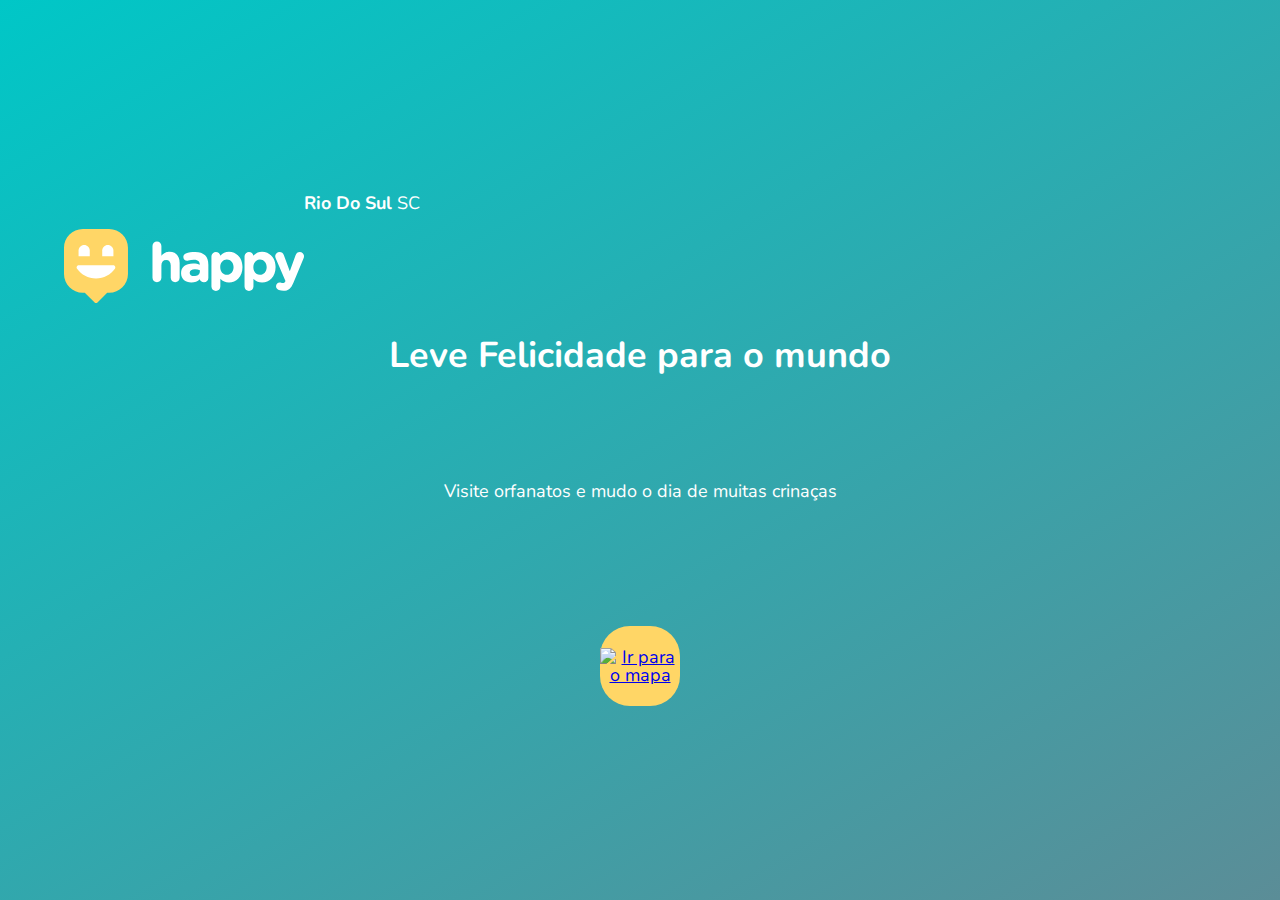
==== index.html @ f2d1fe9d "first commit" ====
<!DOCTYPE html>
<html lang="pt-BR">

<head>
  <meta charset="UTF-8">
  <meta name="viewport" content="width=device-width, initial-scale=1.0">
  <title>Document</title>
  <link rel="icon" href="./public/images/logo-icon.png">
  <link rel="stylesheet" href="./public/css/man.css">
  <link rel="stylesheet" href="./public/css/animations.css">
  <link rel="stylesheet" href="./public/css/page-landing.css">
  <link href="https://fonts.googleapis.com/css2?family=Nunito:wght@400;600;800&display=swap" rel="stylesheet"> 
</head>

<body>
  <div id="page-landing">
    <div id="container">
      <header>
        <img 
        class="animation-up"
        id="logo"
        src="./public/images/logo.svg" 
        alt="Logo Marga happy">
        <div class="location animate-up">
          <p>
            <strong>Rio Do Sul</strong>
            SC
          </p>
        </div>
      </header>

      <main>
        <h1 class="animate-up">Leve Felicidade para o mundo</h1>

        <section class="visit">
          <p class="animate-up">Visite orfanatos e mudo o dia de muitas crinaças</p>

          <a class="animate-up" href="#" title="Visite ornatos">
            <img href="./public/images/arrow.svg" alt="Ir para  o mapa" />
          </a>
        </section>
      </main>
    </div>
  </div>
</body>

</html>
---- public/css/man.css ----
* {
  margin: 0;
  padding: 0;
}
body {
  height: 100vh;
  color: white;
}

:root {
  font-size: 62.5%;
}

body, input, buttom, textarea {
  /* font-weight: 400;
  font-size: 1.8rem;
  font-family: 'Nunito', sans-serif; */

  font: 400 1.8rem/1 'Nunito', sans-serif;
}


.animate-up {
  animation-name: up;
  animation-duration: 300ms;
  animation-fill-mode: backwards;
}
---- public/css/animations.css ----
/* Animações */

@keyframes up {
  from {
    opacity: 0;
    transform: translateY(16px);
  }
  to {
    opacity: 1;
    transform: translateY(0);
  }
}
---- public/css/page-landing.css ----
#page-landing {
  background: linear-gradient(329.54deg, #5b8d97 0%, #00c7c7 100%) no-repeat;
  
  text-align: center;
  min-height: 100vh;

  display: flex;
}

#container {
  margin: auto;

  width: 90%;
}

.location, h1, .visit p {
  height: 16vh;
}

.visit a {
  width: 8rem;
  height: 8rem;
  background: #ffd666;

  border: none;
  border-radius: 3rem;

  display: flex;
  align-items: center;
  justify-content: center;

  margin: 0 auto;

  transition: background 200ms;
}

.visit a:hover {
  background: #96feff;

}

#logo {
  animation-delay: 50ms;
}

.location {
  animation-delay: 100ms;
}

main h1 {
  animation-delay: 150ms;
}

.visit p {
  animation-delay: 200ms;
}

.visit a {
  animation-delay: 250ms;
}

@media (min-width: 760px) {
  header {
    display: flex;
  }
}
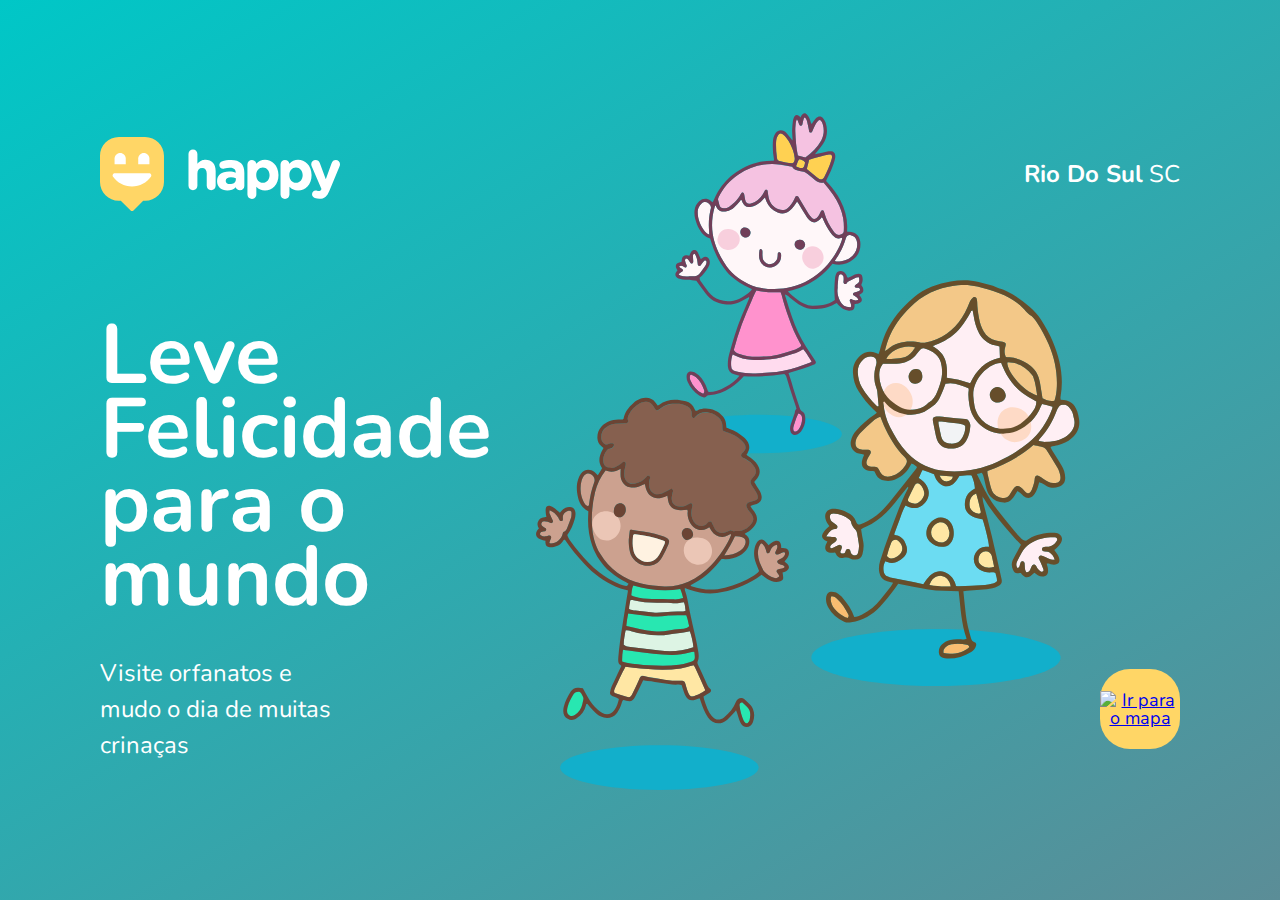
==== commit dfe88dd9: "created Trilha Dicovery: workshop 02" ====
--- a/index.html
+++ b/index.html
@@ -35,7 +35,7 @@
         <section class="visit">
           <p class="animate-up">Visite orfanatos e mudo o dia de muitas crinaças</p>
 
-          <a class="animate-up" href="#" title="Visite ornatos">
+          <a class="animate-up" href="orphanages.html" title="Visite ornatos">
             <img href="./public/images/arrow.svg" alt="Ir para  o mapa" />
           </a>
         </section>
--- a/public/css/man.css
+++ b/public/css/man.css
@@ -1,10 +1,12 @@
 * {
   margin: 0;
   padding: 0;
+  box-sizing: border-box;
 }
 body {
   height: 100vh;
   color: white;
+  background: #EBF2F5;
 }
 
 :root {
@@ -19,10 +21,3 @@
   font: 400 1.8rem/1 'Nunito', sans-serif;
 }
 
-
-.animate-up {
-  animation-name: up;
-  animation-duration: 300ms;
-  animation-fill-mode: backwards;
-}
-
--- a/public/css/animations.css
+++ b/public/css/animations.css
@@ -10,3 +10,32 @@
     transform: translateY(0);
   }
 }
+
+
+@keyframes right {
+  from {
+    transform: translatex(-100%);
+  }
+  ro {
+    transform: translateX(0);
+  }
+}
+
+.animate-up {
+  animation-name: up;
+  animation-duration: 300ms;
+  animation-fill-mode: backwards;
+}
+
+
+.animate-right {
+  animation-name: right;
+  animation-duration: 300ms;
+}
+
+.animate-appear {
+  animation-name: appear;
+  animation-duration: 300ms;
+  animation-fill-mode: backwards;
+
+}--- a/public/css/page-landing.css
+++ b/public/css/page-landing.css
@@ -1,4 +1,3 @@
-
 #page-landing {
   background: linear-gradient(329.54deg, #5b8d97 0%, #00c7c7 100%) no-repeat;
   
@@ -11,14 +10,10 @@
 #container {
   margin: auto;
 
-  width: 90%;
+  width: min(90%, 112rem);
 }
 
-.location, h1, .visit p {
-  height: 16vh;
-}
-
-.visit a {
+.visit a  {
   width: 8rem;
   height: 8rem;
   background: #ffd666;
@@ -33,6 +28,8 @@
   margin: 0 auto;
 
   transition: background 200ms;
+
+  animation-delay: 250ms;
 }
 
 .visit a:hover {
@@ -56,12 +53,53 @@
   animation-delay: 200ms;
 }
 
-.visit a {
-  animation-delay: 250ms;
+@media (min-width: 760px) {
+
+  #container {
+    padding: 5rem 2rem;
+    background: url(../images/bg.svg) no-repeat 80% / clamp(30rem, 54vw, 56rem);
+  }
+
+  header {
+    display: flex;
+    align-items: center;
+    justify-content: space-between;
+  }
+
+  .location, h1, .visit p {
+    height: initial;
+    text-align: initial;
+  }
+
+  .location {
+    text-align: right;
+    font-size: 2.4rem;
+    line-height: 1.5;
+  }
+
+  main h1 {
+    font-size: clamp(4rem, 8vw, 8.4rem);
+    font-weight: bold;
+    line-height: .88;
+    margin: clamp(10%, 9vh, 12%) 0 4rem;
+
+    width: min(300px, 80%);
+  }
+
+  .visit {
+    display: flex;
+    align-items: center;
+    justify-content: space-between;
+  }
+
+  .visit p {
+    font-size: 2.4rem;
+    line-height: 1.5;
+    width: clamp(20rem, 20vw, 30rem);
+  }
+
+  .visit a {
+    margin: initial;
+  }
 }
 
-@media (min-width: 760px) {
-  header {
-    display: flex;
-  }
-}